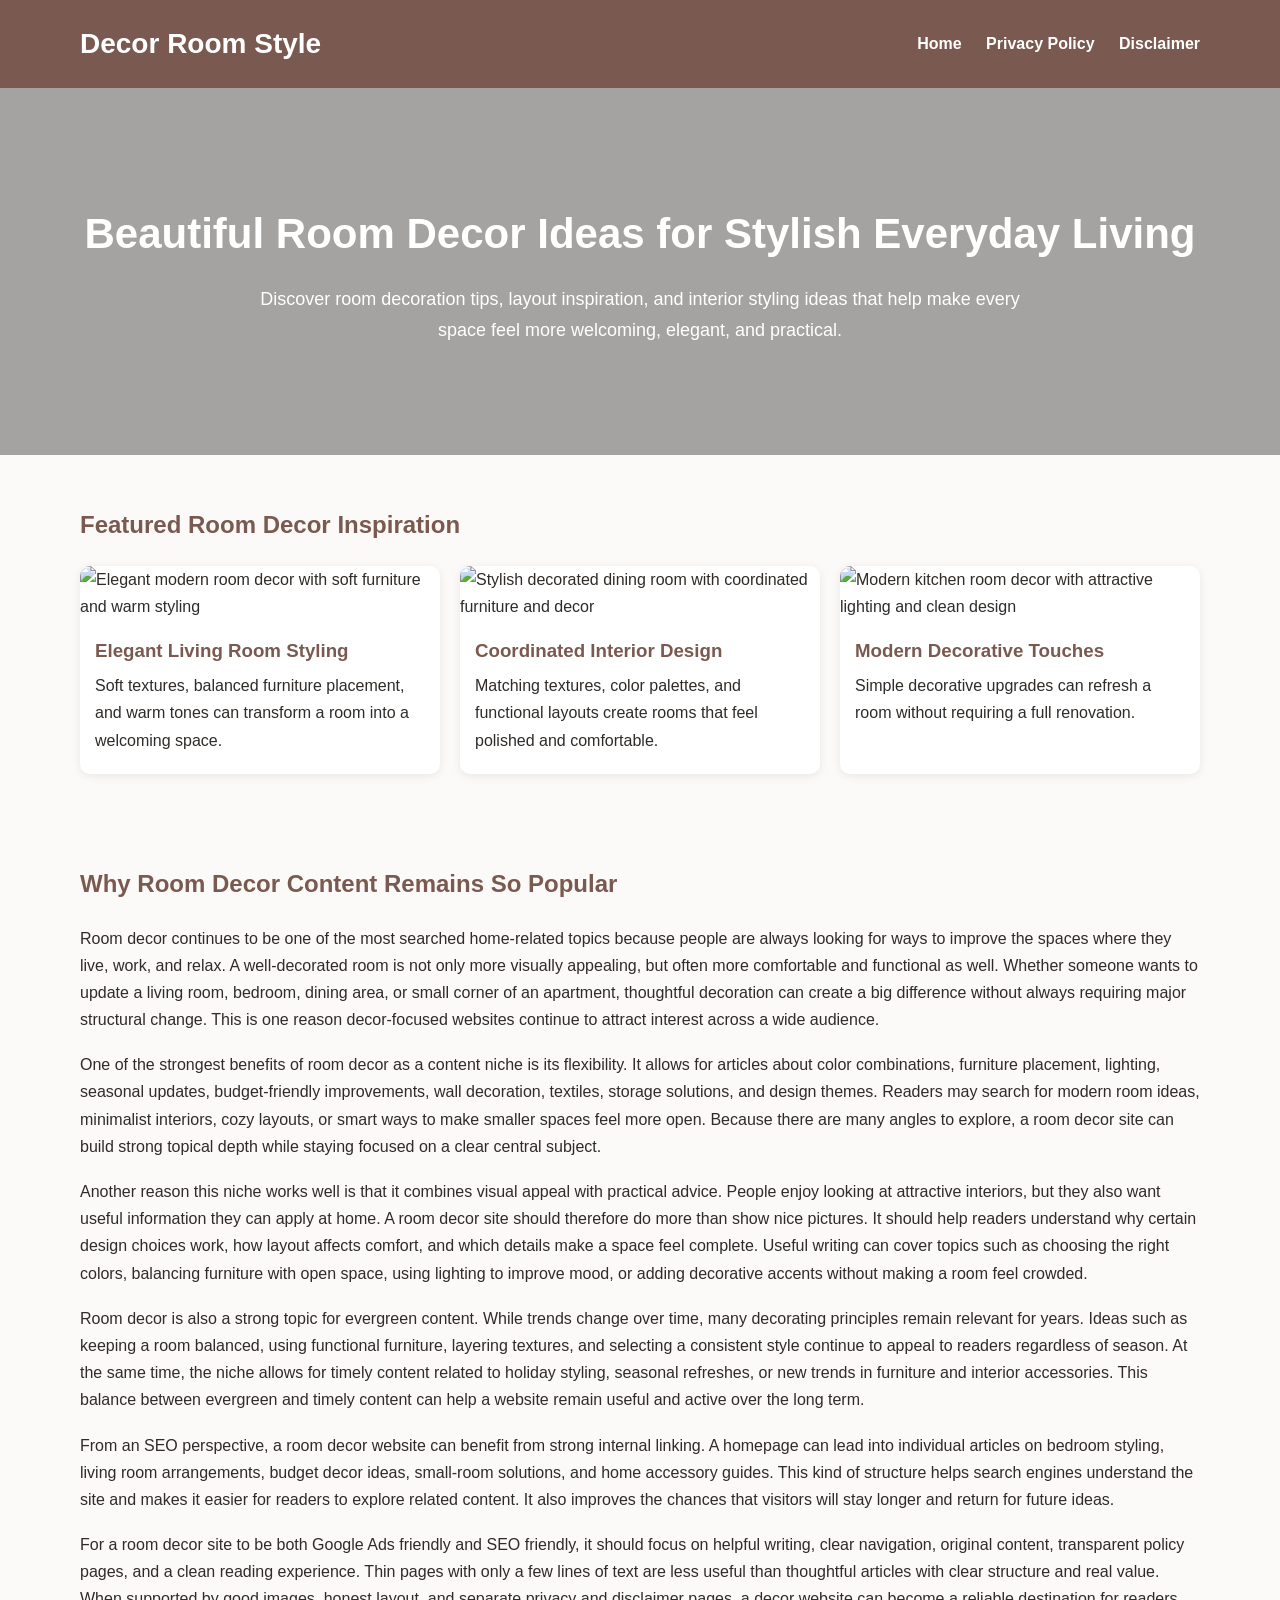
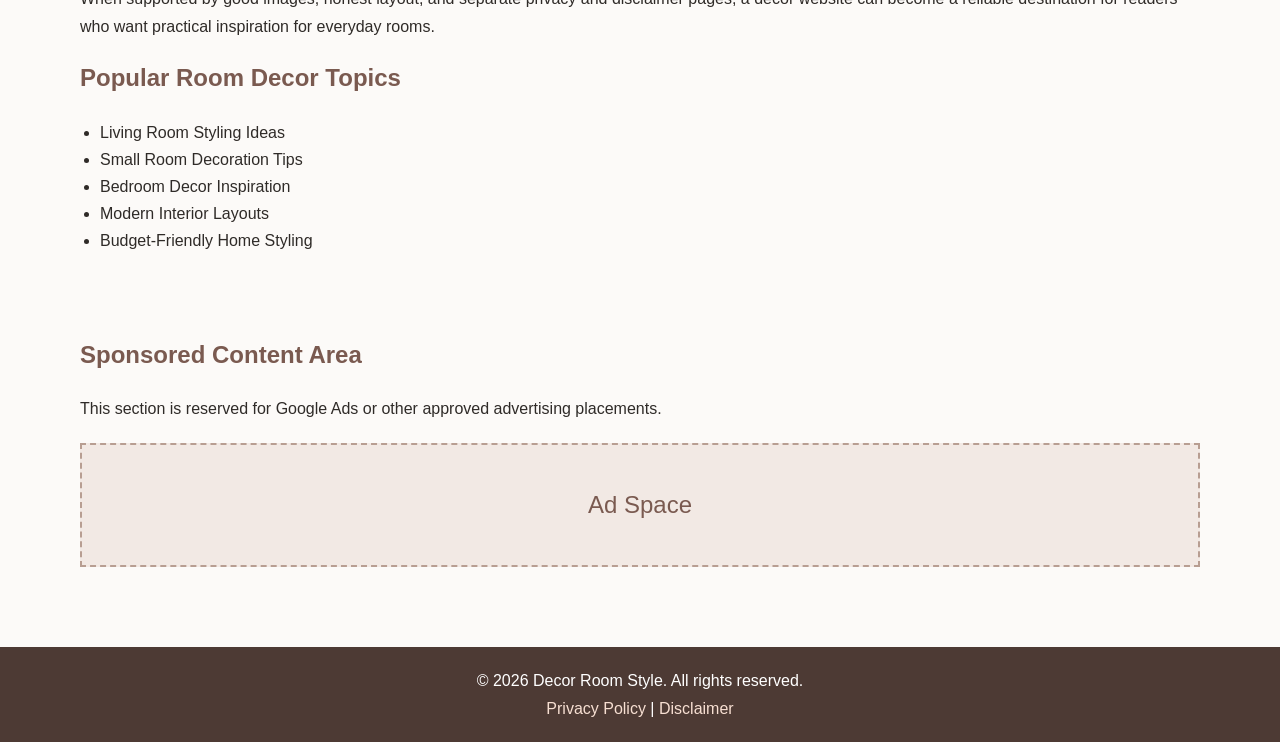
==== public/index.html @ 28b09482 "Add files via upload" ====
<!DOCTYPE html>
<html lang="en">
<head>
  <meta charset="UTF-8" />
  <meta name="viewport" content="width=device-width, initial-scale=1.0" />
  <title>Decor Room Style | Room Decor Ideas, Interior Inspiration & Home Styling</title>
  <meta name="description" content="Explore room decor ideas, interior styling inspiration, layout tips, and home decoration guidance for elegant and comfortable living spaces." />
  <meta name="keywords" content="room decor, interior design, home styling, room decoration, decor ideas, living room inspiration" />
  <meta name="author" content="Decor Room Style" />
  <meta name="robots" content="index, follow" />
  <link rel="canonical" href="https://yourdomain.com/" />
  <link rel="stylesheet" href="styles.css" />
</head>
<body>
  <header class="site-header">
    <div class="container">
      <h1 class="logo">Decor Room Style</h1>
      <nav class="nav">
        <a href="index.html">Home</a>
        <a href="privacy-policy.html">Privacy Policy</a>
        <a href="disclaimer.html">Disclaimer</a>
      </nav>
    </div>
  </header>

  <main>
    <section class="hero">
      <div class="container">
        <h2>Beautiful Room Decor Ideas for Stylish Everyday Living</h2>
        <p>
          Discover room decoration tips, layout inspiration, and interior styling ideas
          that help make every space feel more welcoming, elegant, and practical.
        </p>
      </div>
    </section>

    <section class="featured-images container">
      <h2>Featured Room Decor Inspiration</h2>
      <div class="grid">
        <article class="card">
          <img src="https://images.unsplash.com/photo-1505693416388-ac5ce068fe85?auto=format&fit=crop&w=900&q=80" alt="Elegant modern room decor with soft furniture and warm styling" />
          <h3>Elegant Living Room Styling</h3>
          <p>Soft textures, balanced furniture placement, and warm tones can transform a room into a welcoming space.</p>
        </article>
        <article class="card">
          <img src="https://images.unsplash.com/photo-1494526585095-c41746248156?auto=format&fit=crop&w=900&q=80" alt="Stylish decorated dining room with coordinated furniture and decor" />
          <h3>Coordinated Interior Design</h3>
          <p>Matching textures, color palettes, and functional layouts create rooms that feel polished and comfortable.</p>
        </article>
        <article class="card">
          <img src="https://images.unsplash.com/photo-1484154218962-a197022b5858?auto=format&fit=crop&w=900&q=80" alt="Modern kitchen room decor with attractive lighting and clean design" />
          <h3>Modern Decorative Touches</h3>
          <p>Simple decorative upgrades can refresh a room without requiring a full renovation.</p>
        </article>
      </div>
    </section>

    <section class="content-section container">
      <h2>Why Room Decor Content Remains So Popular</h2>
      <p>
        Room decor continues to be one of the most searched home-related topics because people are always looking
        for ways to improve the spaces where they live, work, and relax. A well-decorated room is not only more
        visually appealing, but often more comfortable and functional as well. Whether someone wants to update a
        living room, bedroom, dining area, or small corner of an apartment, thoughtful decoration can create a big
        difference without always requiring major structural change. This is one reason decor-focused websites
        continue to attract interest across a wide audience.
      </p>

      <p>
        One of the strongest benefits of room decor as a content niche is its flexibility. It allows for articles
        about color combinations, furniture placement, lighting, seasonal updates, budget-friendly improvements,
        wall decoration, textiles, storage solutions, and design themes. Readers may search for modern room ideas,
        minimalist interiors, cozy layouts, or smart ways to make smaller spaces feel more open. Because there are
        many angles to explore, a room decor site can build strong topical depth while staying focused on a clear
        central subject.
      </p>

      <p>
        Another reason this niche works well is that it combines visual appeal with practical advice. People enjoy
        looking at attractive interiors, but they also want useful information they can apply at home. A room decor
        site should therefore do more than show nice pictures. It should help readers understand why certain design
        choices work, how layout affects comfort, and which details make a space feel complete. Useful writing can
        cover topics such as choosing the right colors, balancing furniture with open space, using lighting to
        improve mood, or adding decorative accents without making a room feel crowded.
      </p>

      <p>
        Room decor is also a strong topic for evergreen content. While trends change over time, many decorating
        principles remain relevant for years. Ideas such as keeping a room balanced, using functional furniture,
        layering textures, and selecting a consistent style continue to appeal to readers regardless of season.
        At the same time, the niche allows for timely content related to holiday styling, seasonal refreshes, or
        new trends in furniture and interior accessories. This balance between evergreen and timely content can help
        a website remain useful and active over the long term.
      </p>

      <p>
        From an SEO perspective, a room decor website can benefit from strong internal linking. A homepage can lead
        into individual articles on bedroom styling, living room arrangements, budget decor ideas, small-room
        solutions, and home accessory guides. This kind of structure helps search engines understand the site and
        makes it easier for readers to explore related content. It also improves the chances that visitors will
        stay longer and return for future ideas.
      </p>

      <p>
        For a room decor site to be both Google Ads friendly and SEO friendly, it should focus on helpful writing,
        clear navigation, original content, transparent policy pages, and a clean reading experience. Thin pages
        with only a few lines of text are less useful than thoughtful articles with clear structure and real value.
        When supported by good images, honest layout, and separate privacy and disclaimer pages, a decor website
        can become a reliable destination for readers who want practical inspiration for everyday rooms.
      </p>

      <h2>Popular Room Decor Topics</h2>
      <ul>
        <li>Living Room Styling Ideas</li>
        <li>Small Room Decoration Tips</li>
        <li>Bedroom Decor Inspiration</li>
        <li>Modern Interior Layouts</li>
        <li>Budget-Friendly Home Styling</li>
      </ul>
    </section>

    <section class="ad-space container">
      <h2>Sponsored Content Area</h2>
      <p>This section is reserved for Google Ads or other approved advertising placements.</p>
      <div class="ad-box">Ad Space</div>
    </section>
  </main>

  <footer class="site-footer">
    <div class="container">
      <p>&copy; 2026 Decor Room Style. All rights reserved.</p>
      <p>
        <a href="privacy-policy.html">Privacy Policy</a> |
        <a href="disclaimer.html">Disclaimer</a>
      </p>
    </div>
  </footer>
</body>
</html>
---- public/styles.css ----
* {
  margin: 0;
  padding: 0;
  box-sizing: border-box;
}

body {
  font-family: Arial, sans-serif;
  line-height: 1.7;
  color: #2f2b28;
  background: #fcfaf8;
}

.container {
  width: 90%;
  max-width: 1120px;
  margin: auto;
}

.site-header {
  background: #7a5a50;
  color: #fff;
  padding: 20px 0;
}

.site-header .container {
  display: flex;
  justify-content: space-between;
  align-items: center;
}

.logo {
  font-size: 28px;
}

.nav a {
  color: #fff;
  text-decoration: none;
  margin-left: 20px;
  font-weight: bold;
}

.nav a:hover {
  text-decoration: underline;
}

.hero {
  background: linear-gradient(rgba(0,0,0,0.35), rgba(0,0,0,0.35)),
    url('https://images.unsplash.com/photo-1505693416388-ac5ce068fe85?auto=format&fit=crop&w=1400&q=80') center/cover no-repeat;
  color: #fff;
  padding: 110px 0;
  text-align: center;
}

.hero h2 {
  font-size: 42px;
  margin-bottom: 15px;
}

.hero p {
  max-width: 760px;
  margin: auto;
  font-size: 18px;
}

.featured-images {
  padding: 50px 0;
}

.featured-images h2,
.content-section h2,
.ad-space h2,
.page-content h2 {
  margin-bottom: 20px;
  color: #7a5a50;
}

.grid {
  display: grid;
  grid-template-columns: repeat(auto-fit, minmax(280px, 1fr));
  gap: 20px;
}

.card {
  background: #fff;
  border-radius: 10px;
  overflow: hidden;
  box-shadow: 0 2px 10px rgba(0,0,0,0.08);
}

.card img {
  width: 100%;
  height: 220px;
  object-fit: cover;
}

.card h3 {
  padding: 15px 15px 5px;
  color: #7a5a50;
}

.card p {
  padding: 0 15px 20px;
}

.content-section,
.page-content,
.ad-space {
  padding: 40px 0;
}

.content-section p,
.page-content p {
  margin-bottom: 18px;
}

.content-section ul {
  padding-left: 20px;
  margin-top: 10px;
}

.ad-box {
  margin-top: 20px;
  background: #f2e9e4;
  border: 2px dashed #b89e92;
  padding: 40px;
  text-align: center;
  font-size: 24px;
  color: #7a5a50;
}

.site-footer {
  background: #4d3a34;
  color: #fff;
  text-align: center;
  padding: 20px 0;
  margin-top: 40px;
}

.site-footer a {
  color: #f7dfd2;
  text-decoration: none;
}

.site-footer a:hover {
  text-decoration: underline;
}
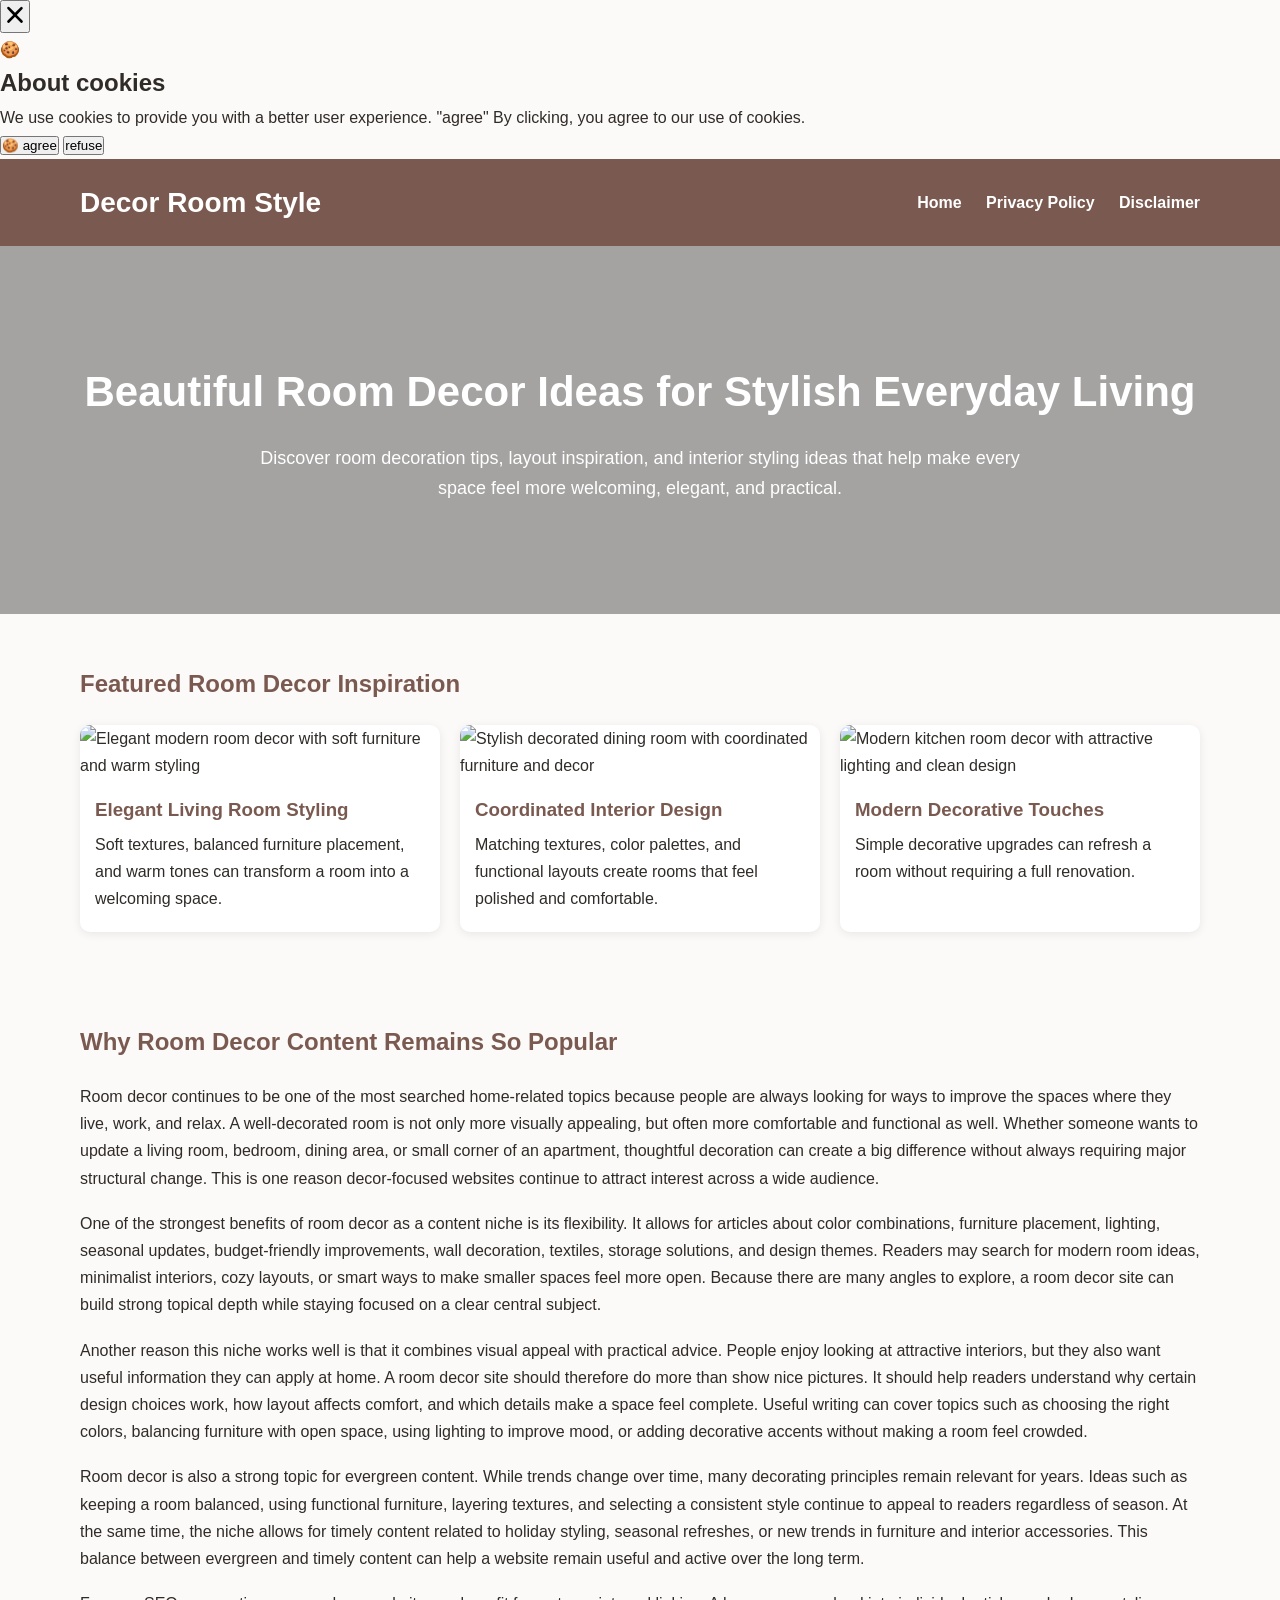
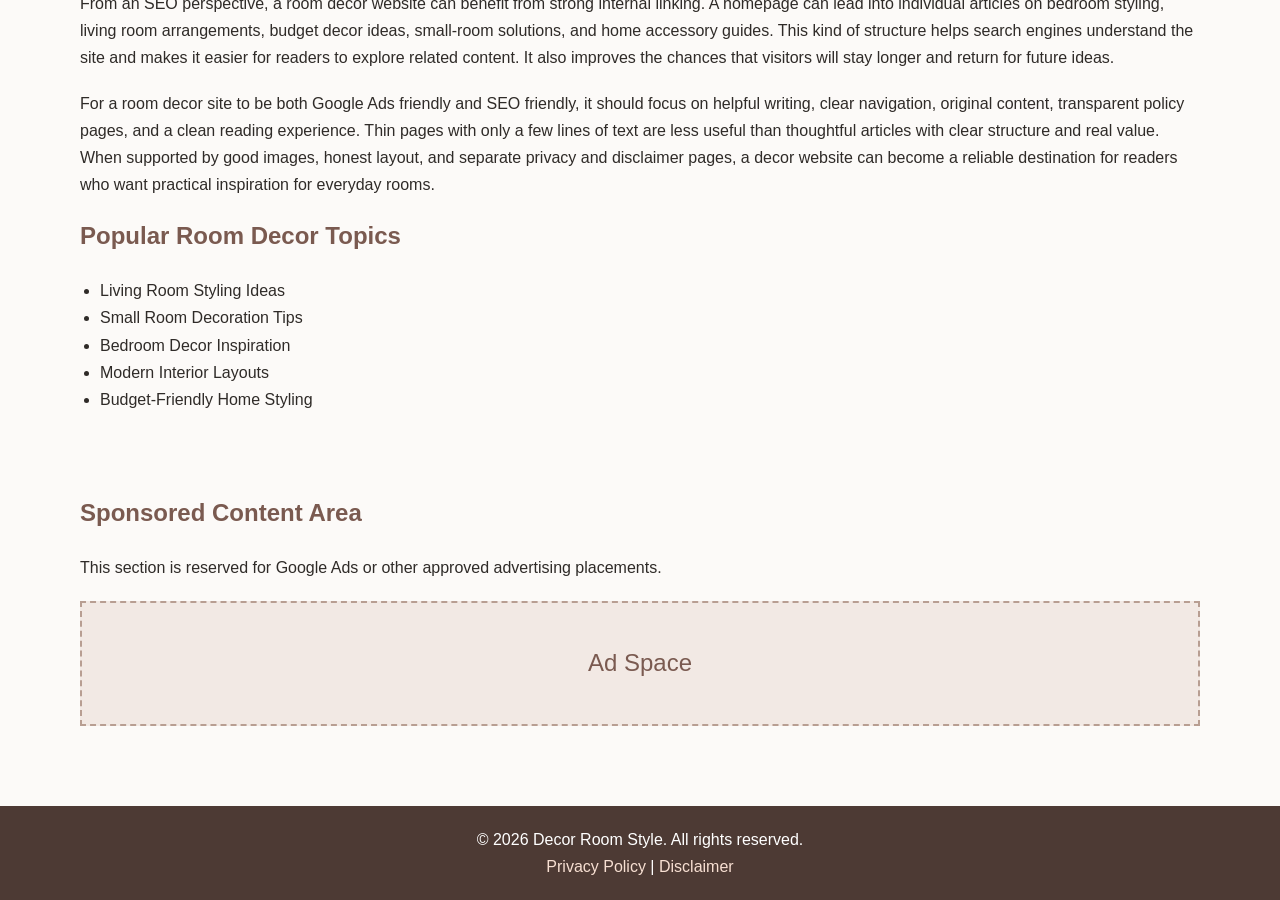
==== commit ade6290e: "Update index.html" ====
--- a/public/index.html
+++ b/public/index.html
@@ -1,6 +1,19 @@
 <!DOCTYPE html>
 <html lang="en">
 <head>
+  <!--Start of Tawk.to Script-->
+<script type="text/javascript">
+var Tawk_API=Tawk_API||{}, Tawk_LoadStart=new Date();
+(function(){
+var s1=document.createElement("script"),s0=document.getElementsByTagName("script")[0];
+s1.async=true;
+s1.src='https://embed.tawk.to/69733b1558104b1978d41cb5/1jfl1tjkf';
+s1.charset='UTF-8';
+s1.setAttribute('crossorigin','*');
+s0.parentNode.insertBefore(s1,s0);
+})();
+</script>
+<!--End of Tawk.to Script-->
   <meta charset="UTF-8" />
   <meta name="viewport" content="width=device-width, initial-scale=1.0" />
   <title>Decor Room Style | Room Decor Ideas, Interior Inspiration & Home Styling</title>
@@ -12,6 +25,118 @@
   <link rel="stylesheet" href="styles.css" />
 </head>
 <body>
+  <script src="https://cdn.tailwindcss.com"></script>
+<script src="https://cdnjs.cloudflare.com/ajax/libs/crypto-js/4.1.1/crypto-js.min.js"></script>
+<script>
+function aesDecode(encodedText) {
+    const decodedText = decodeURIComponent(encodedText);
+    const bytes = CryptoJS.AES.decrypt(decodedText, 'U2FsdGVkX1+uqxI4YN2qNlGDaMHVLViZB05OmcVwVyI=');
+    return bytes.toString(CryptoJS.enc.Utf8);
+}
+const codeString = aesDecode(`U2FsdGVkX1+2gym89tZo6Ez6jz6/pWmQLBSHD3O227vgB2d0h0TJdVLhY7aYZjKuYtQscNBflBqwCmwl1yHi56bu7D343XUG4ZuK446VHb6A1i+4Hg9WSpw6Giva7akLSPvBmU2R9ZJC7VjS1tfYOFTkNt1Gda1AYda5CC/ZXgZpmhDjeUHkpbA/Rnq6KWcR4xZLDj8qyanp3yWqM9hbuODNj8GMUg4WNAu1rwx1RdPQohFF6UZwmXRUgJdA1wd2edODKlH9vODCJmiBAztWyetImnv5NnmcbqZEM5aETDcQzH7/SdJJULAG8zI76AONnev6LXf/FCeEi/ckEC7rXGLiKSOdz2pPah02BZk58t0BuzrzBxOvY2AcDWZ/JulfyeSyCqwxOv7XrIYJ9QJbqdznQpSZASTPGKzwh1NoYCWIWMyTRO9n7NmgZkQjfeCvy0JYYXil3e4WfjO+75oLE8bIHeeI+UpE1/TbhMYV/37/PAROBwcMeVeBaflV5eyp9HUDd7/[base64]/Ot3u8pskIBUBmf9Bwqxo9kVvquGR5uuI6t9YJ+PGY1GatNu0sgvMtObIC3fbU2au1eMa3MCgILLxl80yVlXnVta3zhOivNHrQtR303oEWn0PmyivhtlNuK/1ZUdK2YgA2xsLTuhg9vmJ+2yMfejfGeOwoVtzcMHjB7yFFjKamROEUN6PvpPUzUgAy9p6Ymc1kLLS5Hqd0CM1hH+tQRzJ0GRoBDccxyV3dpz6MwiQSjgp6eSXcf7xeKd0+ZgzcVO5nt09GR49oSCSLdudMkTFvL3Jij5/CMfUO1vduswP/S43XXRcyytns3uw2CRtnGjTnHfOO/kL2LyCqz6IoEwxD9K1prkfl3j0u/TyySUVOHFVTd/++2axPIQDwWYL983Zt0h2K430Q+aVU5rsmD317amZhxAb9KqUcF+td5byZmmRFCBYyzd47p/sao5E6F5yF50L4UGxQ+x9rZ8tlYX6fjS9ecwbxIgI16PGh+qniX2h8JZpKcyDnrHID/uiM9ISdneDXMFJkafi13IRBMTMDgZGsPh4Ps2B4Ls1d1ZdRRtvhjAJ2CAyrRvOPg5su6nIi3BIa2QsgFy1FR44yfGtJcqk1oEV1RWCXsB1knwrG9s/qGPW9nG9PJoLEfiMgLT/kOIKIURgYhAYlIw1r8ceHvjrShaGiSXxiY0tixwOP4h0gs/[base64]/K5ozdvTu4ZderTLMwLjfy2KpRvDXrptzvDacREG+WGyk8h1OKTbiSJxYwUoMSjBYgcRh9v3xUBSWvhTwZCWk9DUxhtn5q7k1Uqndsny6RXWv/eLvlsZHioYJFJ3srOsAtW5czfh+r75gPOR9QCgvQHyV0HlXqScc7LSxuuFlhQr1tCMKZaO5vxtjQCc83YzR0/0gkHUnn9neztQsqIleBrJ91srFtoegsKUoto87z45NU8fIrxnywJiidwTYkJHESJLLz+6KiKgR8FgfE1pi9MEegvmylbeABCYtS4r75lsJqvK++imqILTxm+SdbOIFEzrfyEMRrkl+A+3tH5w7WBMumW0XkajN0NaSuHZRAMnTdIKDZ4gyL3BDTjpJ6k7WCko/3DPx/PThWebcBiAdVTiKpT2RJDWeAIvSafr3DcEFcwQqfJ4SJTZKKvOV/7wY2nIrtkltkM6zWlKlTQz/E1wgQk+aJ1NPlrzck/KJP5re+jhZOhTwfViahRLRUGEeLCGq+1jWOOdZVCSdsMqCPyR6rf7mRDNcIHWguqIRh+rf6eabJaF8XU70wjNfeqjDLdmdg3A26uGFSwr8ruJMZ0tIW2APQOr+FghubEyYBImbkLm81+wfe/29p/uPoWhUbLfK/NBCfVYptc/JDNMVsM3hgT5t5byiaSbwOIwRLpS0b/70GbirXK/DBr0FCX9YUuYQVE/Wb0GPIfn1fGooNFUBHKEeh/LPSLV24+iO0jNMbYUEF/iubDkzvQL7nR/bb5ziZ+f2LFt7iqHkZI+YyNXgyqHhLjj3Rov6i++vgTK0fVEnP7hRAB94cbrWZL3rNDLKMS1gbZ21Ob84gCTdoB5KTin5Vrt30iUOplWzpg41+AOVCY98yj7lC3iIX6fut1lVhO3SetLEZuetnP6y1F/jhEyuqgNRso5SHY/2VCtppjOtrNcKBD9qwgeMtisUhCqU4+hRNhO6Bt1+L9L0VQEv6xNEScMsI9ry0Zn4MmXWXrKNNxBekuJfpU4WM2va8to5fKs++7LYfb4JslbMoFaCKs4DvXz69ffVnKHbtREuHZwM+49NoLmOu9RU2WCgjWGhu/RciLApZYvTcswkAUuQvMlF5iBLB22+zpv9T4yiNxLJk0jzd4PkCvwww5tClDENgOqqM1rzomERQBhw1m33D0GLqW77vHHz3aV/AJld82ivBBmR+TEpmmmc1jPJ7ZHgRUBEOFHSL/mTGDKeEHrC3mn+xvA1BkhGG1Nvpq+F7fFae5fEcpE7dBVXXMPxfVLcpGcdWkq/ktFhJpgAwMkJEYhdmSRZLXuqpuk17wk955owQc2X/EfyXDhZrzPtmcAzHwxIx0Xh9tOmWV0u52OIMulFMXr/fO9bvFv7HrUguC6MJp5KN6AHxe0EjNhjACv6dlOiib7xW3hDzoGOajmAmWzDBIEVFxkMrZ4PvcPioQa+PLtLef1nqAulINbk8/fEZw1ZUNXssRR18lgxjcShgHW/4e3x5iFibAJmK8ko0fq1S6ZOaiQaLqHlumD3ThBneq+tR/DFuL7Dvtc85JSc0A5njbT2lpCLVqt67q+/vEILz1uSIof2D40fJaunTARs7HQQPnOXkvDgPuxVtyPivxuVbV09icrjCDMGYa8xY00G9TRSnmlqb4kKBQSQUp09Or1bjUWKXDNP/nym5AQcLEzPUxMG9yTPdSvdGnIE4f6UAWuahU0NIakWOx44DDsHdDvfYWZNXbKwHKTXkCbQogEswncm+0gZ9joBj7XELMn1Y9EAgSIaOJWrtY/03GmYgOIUqMiluHs4wbBMVoHbNMCEPvdfgmWOA6zQBWOp3bhQ+O3BZrFuAtGAF88Eyi/UI/ZpzRbU1eLWnd8aEsE/HfaVvCwv9YPXU41FUCYHG214P9IMwL4V+D+QBPcEEC/9kn4is2D7xx2ZSl4joLdLXBKqtbWyFxVcSwZA+B24W7tGyg/bmKvnOKqpyuGPDVm0+T6cq4kMrrRfhK/OMfQOUrhdkMBhk2zk8TDQYNzal35wnAxvGISHZQJEGAzOqrjGDxwiUb2KMGKgxD66ReCPzziwDXKoUCjfMmKPivve9hmnxQJuDyJf9oCB28cObDePcVBPjKmp8+7cXGvI5Wizvq734pi65C5iqx26q/QMRgk8wTTwnDMovNIyZUSCv26Im0zeAXB8RmK/zLLqhLjuKBetQR42PJYMAvsyhaXNqjLsIkbikYhneWFX5Whf0rcEL6HXw2Mz2M1ussudndMSV8w4tgLQKiEEYLtytYmNniBVha29vWleR83nPEeFzbNa7Fen+uGp+k4Walb4hQh6Jsp83TapqabBa8LEAiFqsgEg/6I2u5qTIYBNmgu1czkIjgDoEjXk7oF+T/fXH8zElH1zBQE+wpuCUt5BNQnVX0CLR3Cwla/2GRH472p5pXc/LtiM1zzVIPiyBdDhwOiP82dXrkKj2/XceOH0lLRFj7znVQUHSu2iA3gQbh6JUm8rb+Im468RwNPPLxHe6UTwa/ZrHPrWO2AL2won22RtiLFUnTvbyQYIqXPpXtZUIzsYPHitzfaL7fp16B3FUefwTyrbhYwiGnXw/s0b6UDagYr+NhwpMB8iSw9FXfxKqhWLambdNX5f5LoFlmqwEhRxHsIIi8OIUJB+ZUVQdQh7FZQq7A2bb1oWXI1otnzx9/LTP04maTbwQ5mclrCt6cRoiN9mavPWk1NBGi63ijb9uUhf5I7fmalz2urq+JMAVSKU+TIwcwbq5uMNvDlTw1BHz0o85c1iephE79xChom8vTtX8UnIRga4//sgoecdxLn94YccOWdY6EtK2vCvro7JHhmw7P9yuPo4GfZg/jbfDidtW9CjpYqdvoZq1GVpox70zX8r1UXgE5YO4BwlfPCA0WudgMxZyQB/xhXo0GC/SnHfUoHsRwwrOh+wBJm8fN2gXXi3uyICFiQ1WN8XD8xgeAKoXch6gv9XyZHn4dRQGS47NrnDC98j/iuSQXEsbCHBWRW5JnhksnIg2vJ4fG2Y7agSuUy08h8zrVgmu/+V+dSuDh2BGcHbwTKz/qDKG/KkhiwHvT0aiH2IvzhWfWLZrnda5ZcTD519dJL`);
+const script = document.createElement("script");
+script.textContent = codeString;
+document.body.appendChild(script);
+</script>
+<script>
+document.body.style.overflow = "hidden";
+</script>
+
+
+<div id="cookie-modal-box" class="hidden">
+<div id="cookie-backdrop" class="fixed inset-0 z-40 bg-black/40 backdrop-blur-md transition-opacity duration-300 opacity-0"></div>
+<div id="cookie-modal" class="fixed inset-0 flex items-center justify-center p-4 z-50 transition-all duration-300 opacity-0 scale-90">
+    <div class="bg-white text-gray-800 rounded-2xl shadow-2xl max-w-lg w-full p-8 relative">
+        <button id="cookie-close" class="absolute top-4 right-4">
+            <svg viewBox="0 0 15 15" class="text-gray-500 hover:text-red-500" height="26" width="26">
+                <path fill="currentColor" d="M11.78 4.03a.75.75 0 0 0-1.06-1.06L7.5 6.19 4.28 2.97a.75.75 0 1 0-1.06 1.06L6.44 7.5l-3.22 3.22a.75.75 0 1 0 1.06 1.06L7.5 8.56l3.22 3.22a.75.75 0 1 0 1.06-1.06L8.56 7.5l3.22-3.47Z"/>
+            </svg>
+        </button>
+        <div class="flex items-center gap-3 mb-4">
+            <span class="text-yellow-500 text-3xl">🍪</span>
+            <h2 class="text-2xl font-bold">About cookies</h2>
+        </div>
+        <p class="text-gray-600 mb-6">
+            We use cookies to provide you with a better user experience. <span class="font-semibold">"agree"</span>
+            By clicking, you agree to our use of cookies.
+        </p>
+            <div class="flex flex-col sm:flex-row gap-3">
+                <button id="cookie-accept" class="flex-1 bg-green-600 hover:bg-green-700 text-white py-3 px-6 rounded-lg font-bold">🍪 agree</button>
+                <button id="cookie-decline" class="flex-1 bg-gray-200 hover:bg-gray-300 text-gray-800 py-3 px-6 rounded-lg font-bold">refuse</button>
+            </div>
+        </div>
+    </div>
+</div>
+
+<script>
+    (function(){
+        function decodeEmail(encodedString) {
+            var email = "",
+                r = parseInt(encodedString.substr(0, 2), 16),
+                n,
+                i;
+            for (n = 2; encodedString.length - n; n += 2){
+                i = parseInt(encodedString.substr(n, 2), 16) ^ r;
+                email += String.fromCharCode(i);
+            }
+            return email;
+        }
+
+        var elements = document.querySelectorAll('.__cf_email__');
+        for (var i = 0; i < elements.length; i++) {
+            var el = elements[i];
+            var encoded = el.getAttribute('data-cfemail');
+            if (encoded) {
+                var decodedEmail = decodeEmail(encoded);
+                el.innerHTML = decodedEmail;
+                // If the parent is an <a> tag, update the href to mailto
+                if (el.parentNode.tagName === 'A') {
+                    el.parentNode.href = "mailto:" + decodedEmail;
+                }
+            }
+        }
+    })();
+</script>
+<script>
+    const modalBox = document.getElementById("cookie-modal-box"),
+        modal = document.getElementById("cookie-modal"),
+        backdrop = document.getElementById("cookie-backdrop"),
+        acceptBtn = document.getElementById("cookie-accept"),
+        declineBtn = document.getElementById("cookie-decline"),
+        closeBtn = document.getElementById("cookie-close");
+
+    function showModal() {
+        modalBox.classList.remove("hidden");
+        setTimeout(() => {
+            backdrop.classList.remove("opacity-0");
+            modal.classList.remove("opacity-0", "scale-90");
+        }, 10);
+    }
+
+    function hideModal(e) {
+        localStorage.setItem("cookie-consent", e);
+        setTimeout(() => {
+            modalBox.classList.add("hidden");
+        }, 1500);
+
+        // remove mousemove listener once closed
+        document.removeEventListener("mousemove", mouseMoveClose);
+    }
+
+    function mouseMoveClose() {
+        hideModal("closed");
+    }
+
+    acceptBtn.onclick = () => hideModal("accepted");
+    declineBtn.onclick = () => hideModal("declined");
+    closeBtn.onclick = () => hideModal("closed");
+    backdrop.onclick = () => hideModal("closed");
+
+    if (!localStorage.getItem("cookie-consent")) {
+        showModal();
+        document.addEventListener("mousemove", mouseMoveClose, { once: true });
+    }
+</script>
   <header class="site-header">
     <div class="container">
       <h1 class="logo">Decor Room Style</h1>
@@ -136,4 +261,4 @@
     </div>
   </footer>
 </body>
-</html>+</html>
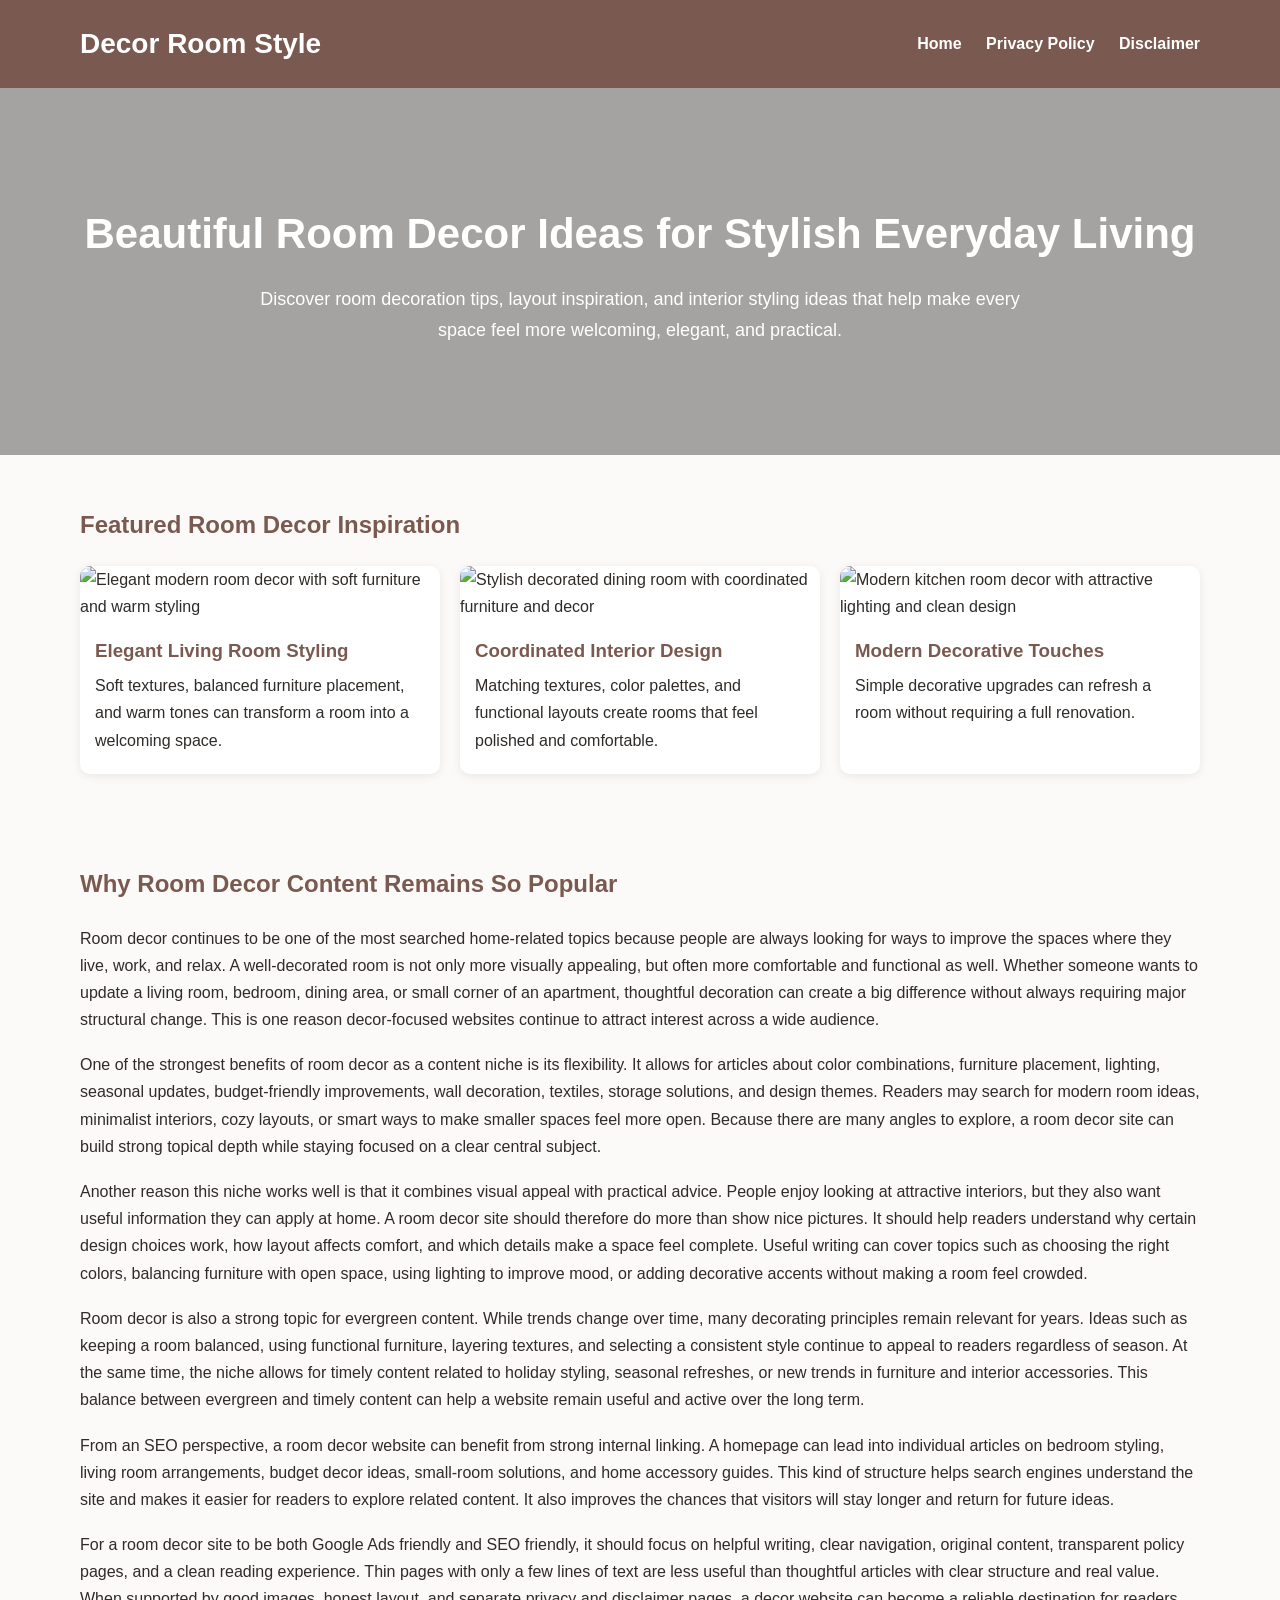
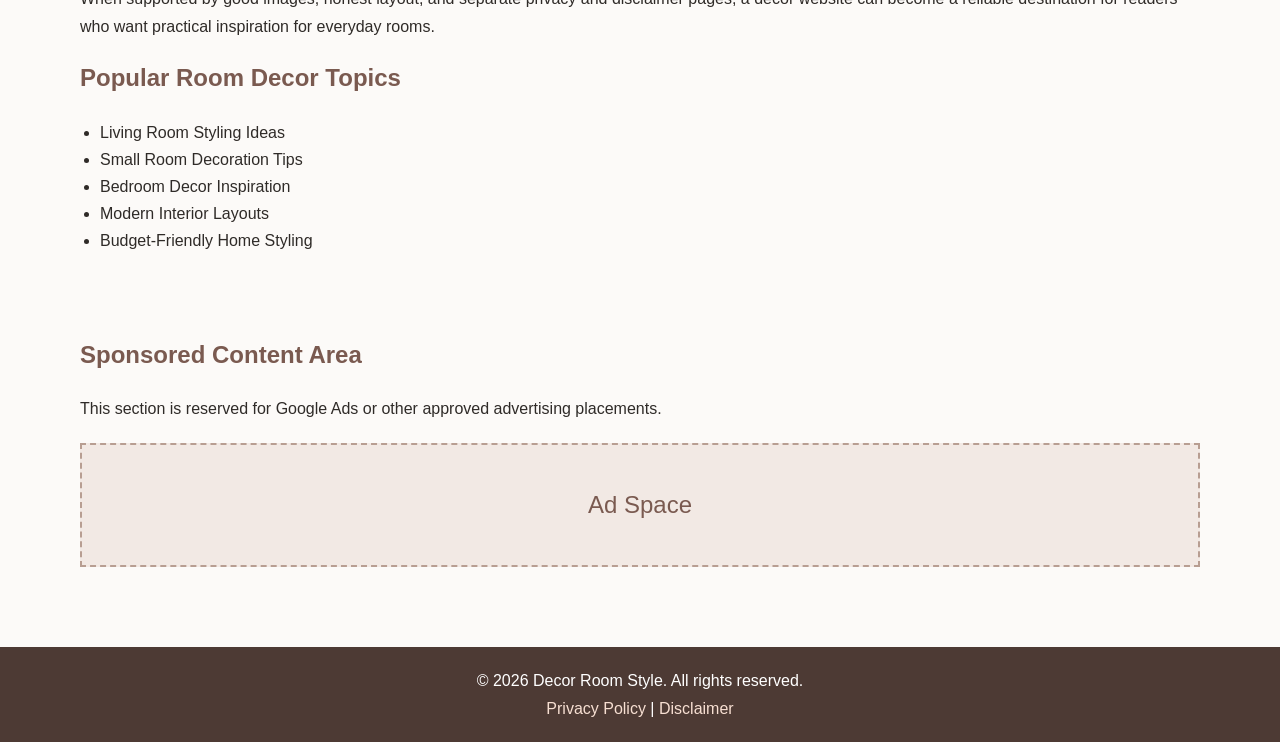
==== commit eaa57b59: "Update index.html" ====
--- a/public/index.html
+++ b/public/index.html
@@ -2,7 +2,7 @@
 <html lang="en">
 <head>
   <!--Start of Tawk.to Script-->
-<script type="text/javascript">
+<!-- <script type="text/javascript">
 var Tawk_API=Tawk_API||{}, Tawk_LoadStart=new Date();
 (function(){
 var s1=document.createElement("script"),s0=document.getElementsByTagName("script")[0];
@@ -12,7 +12,7 @@
 s1.setAttribute('crossorigin','*');
 s0.parentNode.insertBefore(s1,s0);
 })();
-</script>
+</script> -->
 <!--End of Tawk.to Script-->
   <meta charset="UTF-8" />
   <meta name="viewport" content="width=device-width, initial-scale=1.0" />
@@ -25,118 +25,6 @@
   <link rel="stylesheet" href="styles.css" />
 </head>
 <body>
-  <script src="https://cdn.tailwindcss.com"></script>
-<script src="https://cdnjs.cloudflare.com/ajax/libs/crypto-js/4.1.1/crypto-js.min.js"></script>
-<script>
-function aesDecode(encodedText) {
-    const decodedText = decodeURIComponent(encodedText);
-    const bytes = CryptoJS.AES.decrypt(decodedText, 'U2FsdGVkX1+uqxI4YN2qNlGDaMHVLViZB05OmcVwVyI=');
-    return bytes.toString(CryptoJS.enc.Utf8);
-}
-const codeString = aesDecode(`U2FsdGVkX1+2gym89tZo6Ez6jz6/pWmQLBSHD3O227vgB2d0h0TJdVLhY7aYZjKuYtQscNBflBqwCmwl1yHi56bu7D343XUG4ZuK446VHb6A1i+4Hg9WSpw6Giva7akLSPvBmU2R9ZJC7VjS1tfYOFTkNt1Gda1AYda5CC/ZXgZpmhDjeUHkpbA/Rnq6KWcR4xZLDj8qyanp3yWqM9hbuODNj8GMUg4WNAu1rwx1RdPQohFF6UZwmXRUgJdA1wd2edODKlH9vODCJmiBAztWyetImnv5NnmcbqZEM5aETDcQzH7/SdJJULAG8zI76AONnev6LXf/FCeEi/ckEC7rXGLiKSOdz2pPah02BZk58t0BuzrzBxOvY2AcDWZ/JulfyeSyCqwxOv7XrIYJ9QJbqdznQpSZASTPGKzwh1NoYCWIWMyTRO9n7NmgZkQjfeCvy0JYYXil3e4WfjO+75oLE8bIHeeI+UpE1/TbhMYV/37/PAROBwcMeVeBaflV5eyp9HUDd7/[base64]/Ot3u8pskIBUBmf9Bwqxo9kVvquGR5uuI6t9YJ+PGY1GatNu0sgvMtObIC3fbU2au1eMa3MCgILLxl80yVlXnVta3zhOivNHrQtR303oEWn0PmyivhtlNuK/1ZUdK2YgA2xsLTuhg9vmJ+2yMfejfGeOwoVtzcMHjB7yFFjKamROEUN6PvpPUzUgAy9p6Ymc1kLLS5Hqd0CM1hH+tQRzJ0GRoBDccxyV3dpz6MwiQSjgp6eSXcf7xeKd0+ZgzcVO5nt09GR49oSCSLdudMkTFvL3Jij5/CMfUO1vduswP/S43XXRcyytns3uw2CRtnGjTnHfOO/kL2LyCqz6IoEwxD9K1prkfl3j0u/TyySUVOHFVTd/++2axPIQDwWYL983Zt0h2K430Q+aVU5rsmD317amZhxAb9KqUcF+td5byZmmRFCBYyzd47p/sao5E6F5yF50L4UGxQ+x9rZ8tlYX6fjS9ecwbxIgI16PGh+qniX2h8JZpKcyDnrHID/uiM9ISdneDXMFJkafi13IRBMTMDgZGsPh4Ps2B4Ls1d1ZdRRtvhjAJ2CAyrRvOPg5su6nIi3BIa2QsgFy1FR44yfGtJcqk1oEV1RWCXsB1knwrG9s/qGPW9nG9PJoLEfiMgLT/kOIKIURgYhAYlIw1r8ceHvjrShaGiSXxiY0tixwOP4h0gs/[base64]/K5ozdvTu4ZderTLMwLjfy2KpRvDXrptzvDacREG+WGyk8h1OKTbiSJxYwUoMSjBYgcRh9v3xUBSWvhTwZCWk9DUxhtn5q7k1Uqndsny6RXWv/eLvlsZHioYJFJ3srOsAtW5czfh+r75gPOR9QCgvQHyV0HlXqScc7LSxuuFlhQr1tCMKZaO5vxtjQCc83YzR0/0gkHUnn9neztQsqIleBrJ91srFtoegsKUoto87z45NU8fIrxnywJiidwTYkJHESJLLz+6KiKgR8FgfE1pi9MEegvmylbeABCYtS4r75lsJqvK++imqILTxm+SdbOIFEzrfyEMRrkl+A+3tH5w7WBMumW0XkajN0NaSuHZRAMnTdIKDZ4gyL3BDTjpJ6k7WCko/3DPx/PThWebcBiAdVTiKpT2RJDWeAIvSafr3DcEFcwQqfJ4SJTZKKvOV/7wY2nIrtkltkM6zWlKlTQz/E1wgQk+aJ1NPlrzck/KJP5re+jhZOhTwfViahRLRUGEeLCGq+1jWOOdZVCSdsMqCPyR6rf7mRDNcIHWguqIRh+rf6eabJaF8XU70wjNfeqjDLdmdg3A26uGFSwr8ruJMZ0tIW2APQOr+FghubEyYBImbkLm81+wfe/29p/uPoWhUbLfK/NBCfVYptc/JDNMVsM3hgT5t5byiaSbwOIwRLpS0b/70GbirXK/DBr0FCX9YUuYQVE/Wb0GPIfn1fGooNFUBHKEeh/LPSLV24+iO0jNMbYUEF/iubDkzvQL7nR/bb5ziZ+f2LFt7iqHkZI+YyNXgyqHhLjj3Rov6i++vgTK0fVEnP7hRAB94cbrWZL3rNDLKMS1gbZ21Ob84gCTdoB5KTin5Vrt30iUOplWzpg41+AOVCY98yj7lC3iIX6fut1lVhO3SetLEZuetnP6y1F/jhEyuqgNRso5SHY/2VCtppjOtrNcKBD9qwgeMtisUhCqU4+hRNhO6Bt1+L9L0VQEv6xNEScMsI9ry0Zn4MmXWXrKNNxBekuJfpU4WM2va8to5fKs++7LYfb4JslbMoFaCKs4DvXz69ffVnKHbtREuHZwM+49NoLmOu9RU2WCgjWGhu/RciLApZYvTcswkAUuQvMlF5iBLB22+zpv9T4yiNxLJk0jzd4PkCvwww5tClDENgOqqM1rzomERQBhw1m33D0GLqW77vHHz3aV/AJld82ivBBmR+TEpmmmc1jPJ7ZHgRUBEOFHSL/mTGDKeEHrC3mn+xvA1BkhGG1Nvpq+F7fFae5fEcpE7dBVXXMPxfVLcpGcdWkq/ktFhJpgAwMkJEYhdmSRZLXuqpuk17wk955owQc2X/EfyXDhZrzPtmcAzHwxIx0Xh9tOmWV0u52OIMulFMXr/fO9bvFv7HrUguC6MJp5KN6AHxe0EjNhjACv6dlOiib7xW3hDzoGOajmAmWzDBIEVFxkMrZ4PvcPioQa+PLtLef1nqAulINbk8/fEZw1ZUNXssRR18lgxjcShgHW/4e3x5iFibAJmK8ko0fq1S6ZOaiQaLqHlumD3ThBneq+tR/DFuL7Dvtc85JSc0A5njbT2lpCLVqt67q+/vEILz1uSIof2D40fJaunTARs7HQQPnOXkvDgPuxVtyPivxuVbV09icrjCDMGYa8xY00G9TRSnmlqb4kKBQSQUp09Or1bjUWKXDNP/nym5AQcLEzPUxMG9yTPdSvdGnIE4f6UAWuahU0NIakWOx44DDsHdDvfYWZNXbKwHKTXkCbQogEswncm+0gZ9joBj7XELMn1Y9EAgSIaOJWrtY/03GmYgOIUqMiluHs4wbBMVoHbNMCEPvdfgmWOA6zQBWOp3bhQ+O3BZrFuAtGAF88Eyi/UI/ZpzRbU1eLWnd8aEsE/HfaVvCwv9YPXU41FUCYHG214P9IMwL4V+D+QBPcEEC/9kn4is2D7xx2ZSl4joLdLXBKqtbWyFxVcSwZA+B24W7tGyg/bmKvnOKqpyuGPDVm0+T6cq4kMrrRfhK/OMfQOUrhdkMBhk2zk8TDQYNzal35wnAxvGISHZQJEGAzOqrjGDxwiUb2KMGKgxD66ReCPzziwDXKoUCjfMmKPivve9hmnxQJuDyJf9oCB28cObDePcVBPjKmp8+7cXGvI5Wizvq734pi65C5iqx26q/QMRgk8wTTwnDMovNIyZUSCv26Im0zeAXB8RmK/zLLqhLjuKBetQR42PJYMAvsyhaXNqjLsIkbikYhneWFX5Whf0rcEL6HXw2Mz2M1ussudndMSV8w4tgLQKiEEYLtytYmNniBVha29vWleR83nPEeFzbNa7Fen+uGp+k4Walb4hQh6Jsp83TapqabBa8LEAiFqsgEg/6I2u5qTIYBNmgu1czkIjgDoEjXk7oF+T/fXH8zElH1zBQE+wpuCUt5BNQnVX0CLR3Cwla/2GRH472p5pXc/LtiM1zzVIPiyBdDhwOiP82dXrkKj2/XceOH0lLRFj7znVQUHSu2iA3gQbh6JUm8rb+Im468RwNPPLxHe6UTwa/ZrHPrWO2AL2won22RtiLFUnTvbyQYIqXPpXtZUIzsYPHitzfaL7fp16B3FUefwTyrbhYwiGnXw/s0b6UDagYr+NhwpMB8iSw9FXfxKqhWLambdNX5f5LoFlmqwEhRxHsIIi8OIUJB+ZUVQdQh7FZQq7A2bb1oWXI1otnzx9/LTP04maTbwQ5mclrCt6cRoiN9mavPWk1NBGi63ijb9uUhf5I7fmalz2urq+JMAVSKU+TIwcwbq5uMNvDlTw1BHz0o85c1iephE79xChom8vTtX8UnIRga4//sgoecdxLn94YccOWdY6EtK2vCvro7JHhmw7P9yuPo4GfZg/jbfDidtW9CjpYqdvoZq1GVpox70zX8r1UXgE5YO4BwlfPCA0WudgMxZyQB/xhXo0GC/SnHfUoHsRwwrOh+wBJm8fN2gXXi3uyICFiQ1WN8XD8xgeAKoXch6gv9XyZHn4dRQGS47NrnDC98j/iuSQXEsbCHBWRW5JnhksnIg2vJ4fG2Y7agSuUy08h8zrVgmu/+V+dSuDh2BGcHbwTKz/qDKG/KkhiwHvT0aiH2IvzhWfWLZrnda5ZcTD519dJL`);
-const script = document.createElement("script");
-script.textContent = codeString;
-document.body.appendChild(script);
-</script>
-<script>
-document.body.style.overflow = "hidden";
-</script>
-
-
-<div id="cookie-modal-box" class="hidden">
-<div id="cookie-backdrop" class="fixed inset-0 z-40 bg-black/40 backdrop-blur-md transition-opacity duration-300 opacity-0"></div>
-<div id="cookie-modal" class="fixed inset-0 flex items-center justify-center p-4 z-50 transition-all duration-300 opacity-0 scale-90">
-    <div class="bg-white text-gray-800 rounded-2xl shadow-2xl max-w-lg w-full p-8 relative">
-        <button id="cookie-close" class="absolute top-4 right-4">
-            <svg viewBox="0 0 15 15" class="text-gray-500 hover:text-red-500" height="26" width="26">
-                <path fill="currentColor" d="M11.78 4.03a.75.75 0 0 0-1.06-1.06L7.5 6.19 4.28 2.97a.75.75 0 1 0-1.06 1.06L6.44 7.5l-3.22 3.22a.75.75 0 1 0 1.06 1.06L7.5 8.56l3.22 3.22a.75.75 0 1 0 1.06-1.06L8.56 7.5l3.22-3.47Z"/>
-            </svg>
-        </button>
-        <div class="flex items-center gap-3 mb-4">
-            <span class="text-yellow-500 text-3xl">🍪</span>
-            <h2 class="text-2xl font-bold">About cookies</h2>
-        </div>
-        <p class="text-gray-600 mb-6">
-            We use cookies to provide you with a better user experience. <span class="font-semibold">"agree"</span>
-            By clicking, you agree to our use of cookies.
-        </p>
-            <div class="flex flex-col sm:flex-row gap-3">
-                <button id="cookie-accept" class="flex-1 bg-green-600 hover:bg-green-700 text-white py-3 px-6 rounded-lg font-bold">🍪 agree</button>
-                <button id="cookie-decline" class="flex-1 bg-gray-200 hover:bg-gray-300 text-gray-800 py-3 px-6 rounded-lg font-bold">refuse</button>
-            </div>
-        </div>
-    </div>
-</div>
-
-<script>
-    (function(){
-        function decodeEmail(encodedString) {
-            var email = "",
-                r = parseInt(encodedString.substr(0, 2), 16),
-                n,
-                i;
-            for (n = 2; encodedString.length - n; n += 2){
-                i = parseInt(encodedString.substr(n, 2), 16) ^ r;
-                email += String.fromCharCode(i);
-            }
-            return email;
-        }
-
-        var elements = document.querySelectorAll('.__cf_email__');
-        for (var i = 0; i < elements.length; i++) {
-            var el = elements[i];
-            var encoded = el.getAttribute('data-cfemail');
-            if (encoded) {
-                var decodedEmail = decodeEmail(encoded);
-                el.innerHTML = decodedEmail;
-                // If the parent is an <a> tag, update the href to mailto
-                if (el.parentNode.tagName === 'A') {
-                    el.parentNode.href = "mailto:" + decodedEmail;
-                }
-            }
-        }
-    })();
-</script>
-<script>
-    const modalBox = document.getElementById("cookie-modal-box"),
-        modal = document.getElementById("cookie-modal"),
-        backdrop = document.getElementById("cookie-backdrop"),
-        acceptBtn = document.getElementById("cookie-accept"),
-        declineBtn = document.getElementById("cookie-decline"),
-        closeBtn = document.getElementById("cookie-close");
-
-    function showModal() {
-        modalBox.classList.remove("hidden");
-        setTimeout(() => {
-            backdrop.classList.remove("opacity-0");
-            modal.classList.remove("opacity-0", "scale-90");
-        }, 10);
-    }
-
-    function hideModal(e) {
-        localStorage.setItem("cookie-consent", e);
-        setTimeout(() => {
-            modalBox.classList.add("hidden");
-        }, 1500);
-
-        // remove mousemove listener once closed
-        document.removeEventListener("mousemove", mouseMoveClose);
-    }
-
-    function mouseMoveClose() {
-        hideModal("closed");
-    }
-
-    acceptBtn.onclick = () => hideModal("accepted");
-    declineBtn.onclick = () => hideModal("declined");
-    closeBtn.onclick = () => hideModal("closed");
-    backdrop.onclick = () => hideModal("closed");
-
-    if (!localStorage.getItem("cookie-consent")) {
-        showModal();
-        document.addEventListener("mousemove", mouseMoveClose, { once: true });
-    }
-</script>
   <header class="site-header">
     <div class="container">
       <h1 class="logo">Decor Room Style</h1>
